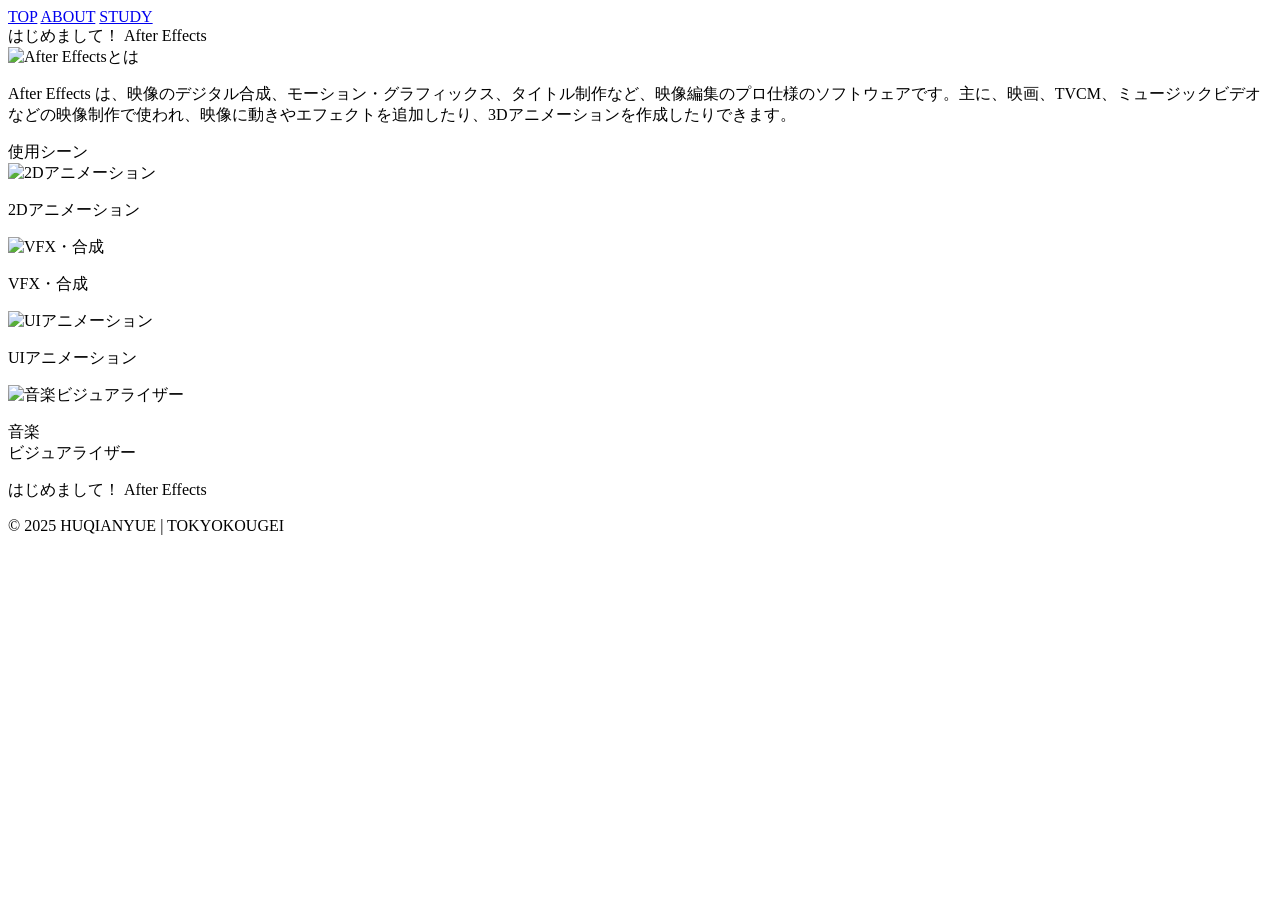
==== index.html @ d7387eac "Create index.html" ====
<!DOCTYPE html>
<html lang="ja">

<head>
    <meta charset="UTF-8">
    <meta name="viewport" content="width=device-width, initial-scale=1.0">
    <title>はじめまして！ After Effects</title>
    <link rel="stylesheet" href="./css/about.css" />
</head>

<body>

<header class="header">
  <div class="hamburger" onclick="toggleMenu()">
    <div class="rectangle-01"></div>
    <div class="rectangle-02"></div>
    <div class="rectangle-03"></div>
  </div> 
</header>

<nav class="side-menu" id="sideMenu">
  <a href="top.html">TOP</a>
  <a href="about.html">ABOUT</a>
  <a href="study.html">STUDY</a>
</nav>


<main class="main-area">

  <div class="title-text"><span class="title_span">はじめまして！ After Effects</span></div>

  <div class="white-box">
    <!-- 横幅图片 -->
    <img src="image/banner01.png" alt="After Effectsとは" class="banner-img" />

    <p class="text">
        <span class="aftereffects_span">After Effects</span> は、映像のデジタル合成、モーション・グラフィックス、タイトル制作など、映像編集のプロ仕様のソフトウェアです。主に、映画、TVCM、ミュージックビデオなどの映像制作で使われ、映像に動きやエフェクトを追加したり、3Dアニメーションを作成したりできます。
    </p>

    <!-- 小标题 -->
    <div class="section-title">
      <span class="dot"></span>
      <span class="title">使用シーン</span>
    </div>

    <div class="category-list">

        <div class="category-item">
          <img src="image/2D.jpg" alt="2Dアニメーション">
          <p>2Dアニメーション</p>
        </div>
      
        <div class="category-item">
          <img src="image/vfx.jpg" alt="VFX・合成">
          <p>VFX・合成</p>
        </div>
      
        <div class="category-item">
          <img src="image/ui.jpg" alt="UIアニメーション">
          <p>UIアニメーション</p>
        </div>
      
        <div class="category-item">
          <img src="image/music.png" alt="音楽ビジュアライザー">
          <p>音楽<br>ビジュアライザー</p>
        </div>

    </div>

  </div>



</main>

<footer class="site-footer">
  <p>はじめまして！ After Effects</p>
  <p>&copy; 2025 HUQIANYUE | TOKYOKOUGEI</p>
</footer>


</body>

<script>
  function toggleMenu() {
    const menu = document.getElementById("sideMenu");
    menu.classList.toggle("open");
  }
</script>

</html>
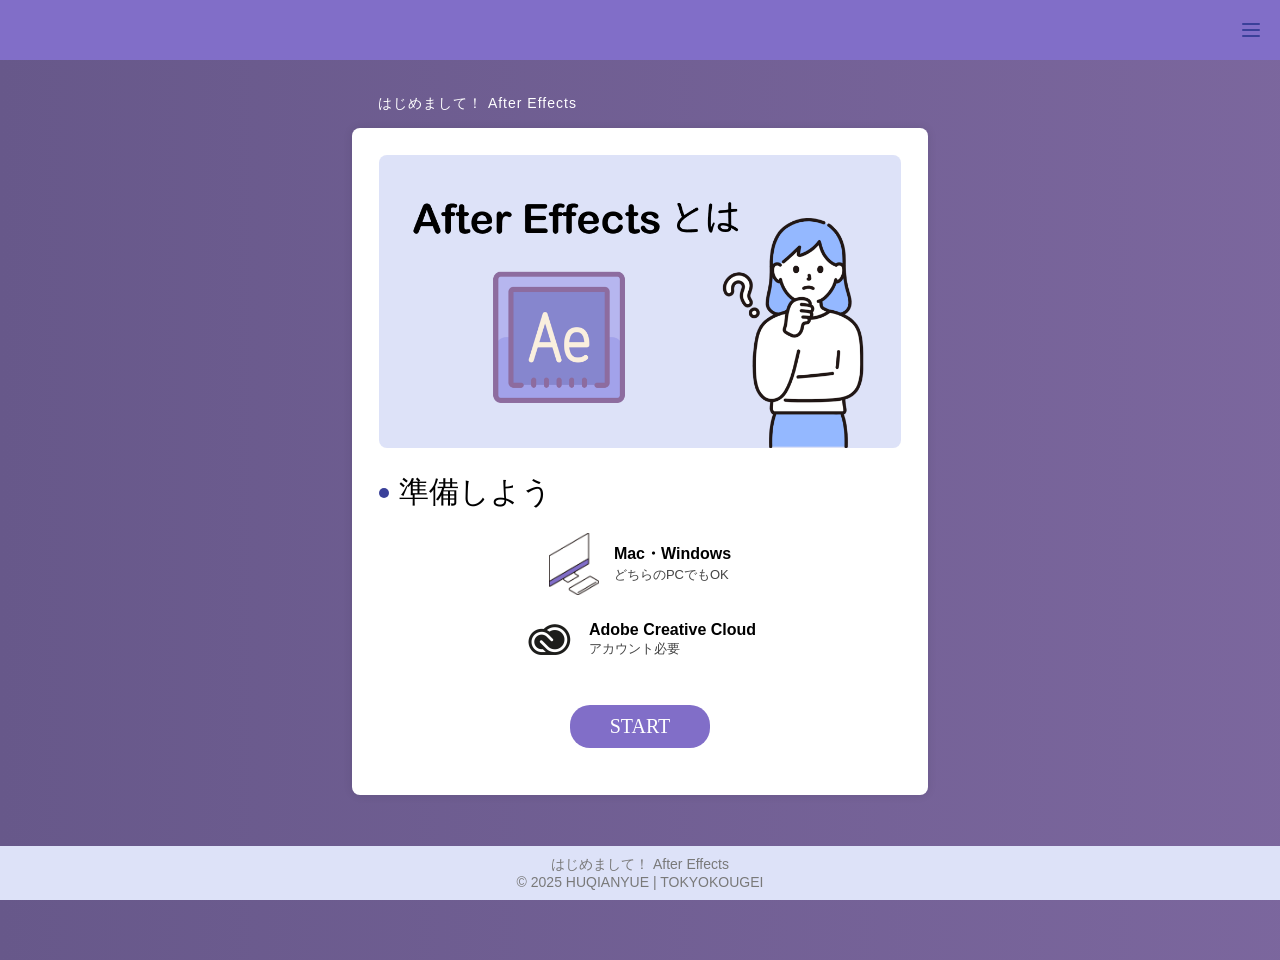
==== commit f0bbaa52: "Update index.html" ====
--- a/index.html
+++ b/index.html
@@ -5,7 +5,8 @@
     <meta charset="UTF-8">
     <meta name="viewport" content="width=device-width, initial-scale=1.0">
     <title>はじめまして！ After Effects</title>
-    <link rel="stylesheet" href="./css/about.css" />
+    <link rel="stylesheet" href="./css/top.css" />
+    <link href="https://fonts.googleapis.com/css2?family=Baloo+2&family=M+PLUS+Rounded+1c&display=swap" rel="stylesheet">
 </head>
 
 <body>
@@ -31,45 +32,38 @@
 
   <div class="white-box">
     <!-- 横幅图片 -->
-    <img src="image/banner01.png" alt="After Effectsとは" class="banner-img" />
-
-    <p class="text">
-        <span class="aftereffects_span">After Effects</span> は、映像のデジタル合成、モーション・グラフィックス、タイトル制作など、映像編集のプロ仕様のソフトウェアです。主に、映画、TVCM、ミュージックビデオなどの映像制作で使われ、映像に動きやエフェクトを追加したり、3Dアニメーションを作成したりできます。
-    </p>
+    <a href="about.html" class="banner-link">
+      <img src="image/banner01.png" alt="After Effectsとは" class="banner-img" />
+    </a>
 
     <!-- 小标题 -->
     <div class="section-title">
       <span class="dot"></span>
-      <span class="title">使用シーン</span>
+      <span class="title">準備しよう</span>
     </div>
 
-    <div class="category-list">
-
-        <div class="category-item">
-          <img src="image/2D.jpg" alt="2Dアニメーション">
-          <p>2Dアニメーション</p>
-        </div>
-      
-        <div class="category-item">
-          <img src="image/vfx.jpg" alt="VFX・合成">
-          <p>VFX・合成</p>
-        </div>
-      
-        <div class="category-item">
-          <img src="image/ui.jpg" alt="UIアニメーション">
-          <p>UIアニメーション</p>
-        </div>
-      
-        <div class="category-item">
-          <img src="image/music.png" alt="音楽ビジュアライザー">
-          <p>音楽<br>ビジュアライザー</p>
-        </div>
-
+    <!-- 图文区块1 -->
+    <div class="info-block">
+      <img src="image/computer-icon.png" alt="PC icon" class="info-icon" />
+      <div class="info-text">
+        <p>Mac・Windows</p>
+        <small>どちらのPCでもOK</small>
+      </div>
     </div>
 
+    <!-- 图文区块2 -->
+    <div class="info-block">
+      <img src="image/cc-icon.png" alt="Creative Cloud" class="info-icon" />
+      <div class="info-text">
+        <p>Adobe Creative Cloud</p>
+        <small>アカウント必要</small>
+      </div>
+    </div>
+
+    <!-- 按钮 -->
+    <button onclick="location.href='study.html'" class="start-button">START</button>
+
   </div>
-
-
 
 </main>
 
@@ -77,7 +71,6 @@
   <p>はじめまして！ After Effects</p>
   <p>&copy; 2025 HUQIANYUE | TOKYOKOUGEI</p>
 </footer>
-
 
 </body>
 
--- a/css/top.css
+++ b/css/top.css
@@ -0,0 +1,284 @@
+@charset "UTF-8";
+
+* {
+  margin: 0; /*外边距*/
+  padding: 0; /*内边距*/
+  border: 0; /*边框*/
+  outline: 0; 
+  background-color: transparent;
+  text-decoration: none;
+  list-style: none;
+}
+
+body {
+  height: 100vh;
+  min-height: 100vh;
+  min-width: 320px;
+  display: flex;
+  padding-top: 60px;
+  flex-direction: column;
+  justify-content: center;
+  align-items: center;
+  color: white;
+  font-family: 
+  'M PLUS Rounded 1c',
+  'Baloo 2',
+  sans-serif;
+  overflow: hidden;
+  background:linear-gradient(270deg, #e7deff, #b892d8,#67588a);
+  background-size: 800% 800%;
+  animation: gradientAnimation 10s ease infinite;
+}
+
+@keyframes gradientAnimation {
+  0%{
+      background-position: 0% 50%;
+  }
+  50%{
+      background-position: 100% 50%;
+  }
+  100%{
+      background-position: 0% 50%;
+  }
+}
+
+
+/*顶部*/
+.header {
+  position: fixed; /*固定定位*/
+  top: 0;
+  left: 0;
+  width: 100%;
+  height: 60px;
+  background: #816EC8;
+  z-index: 1000; /*层级*/
+  display: flex; /*布局*/
+  justify-content: flex-end; /*内部元素靠右对齐*/
+  align-items: center; /*内部元素垂直居中*/
+  padding: 20px; /*内边距*/
+  box-sizing: border-box;
+}
+
+.hamburger {
+  width: 18px;
+  height: 15px;
+  position: absolute;
+  cursor: pointer;
+}
+
+.rectangle-01 {
+  width: 18px;
+  height: 2.14px;
+  left: 0px;
+  top: 0px;
+  position: absolute;
+  background: #3A4099;
+  border-radius: 12px;
+}
+
+.rectangle-02 {
+  width: 18px;
+  height: 2.14px;
+  left: 0px;
+  top: 6.43px;
+  position: absolute;
+  background: #3A4099;
+  border-radius: 12px;
+}
+
+.rectangle-03 {
+  width: 18px;
+  height: 2.14px;
+  left: 0px;
+  top: 12.86px;
+  position: absolute;
+  background: #3A4099;
+  border-radius: 12px;
+}
+
+/*菜单*/
+.side-menu {
+  position: fixed;
+  top: 0;
+  right: -250px;
+  width: 250px;
+  height: 100%;
+  background-color: white;
+  padding: 60px 20px 20px 20px;
+  box-sizing: border-box;
+  transition: right 0.3s ease;
+  z-index: 999;
+  display: flex;
+  flex-direction: column;
+}
+
+.side-menu a {
+  color: black;
+  text-decoration: none;
+  margin: 10px 0;
+  font-size: 24px;
+  transition: background-color 0.3s;
+  padding: 10px;
+  border-radius: 6px;
+}
+
+.side-menu a:hover {
+  background-color: #DDE2F8
+}
+
+.side-menu.open {
+  right: 0;
+}
+
+
+/*底部*/
+.site-footer {
+  background-color: #DDE2F8;
+  position: fixed;
+  bottom: 0;
+  color: #797979;
+  text-align: center;
+  padding: 10px 0;
+  font-size: 14px;
+  width: 100%;
+  box-sizing: border-box;
+}
+
+
+/*主要内容*/
+.main-area {
+  padding-top: 0px;
+  display: flex;
+  flex-direction: column;
+  justify-content: flex-start;
+  box-sizing: border-box;
+  min-height: calc(100vh - 60px);
+}
+
+.title_span {
+  color: white;
+  font-size: 14px;
+  font-weight: 400;
+  line-height: 27.60px;
+  word-wrap: break-word;
+}
+
+.title-text {
+  width: 90%;
+  max-width: 50vw;
+  min-width: 300px;
+  margin-bottom: 10px;
+  padding-left: 58px;
+  text-align: left;
+  letter-spacing: 1px;
+}
+
+
+.white-box {
+  background-color: white;
+  color: black;
+  padding: 27px;
+  width: 90%;
+  max-width: 50vw;
+  min-width: 300px;
+  max-height: 80vh;
+  overflow-y: auto;
+  overflow-x: hidden;
+  border-radius: 8px;
+  box-shadow: 0 0 10px rgba(0, 0, 0, 0.1);
+  box-sizing: border-box;
+  margin: 0 auto;
+  display: flex;
+  flex-direction: column;
+  justify-content: flex-start;
+  align-items: center; /*内部元素垂直居中*/
+}
+
+.white-box::-webkit-scrollbar {
+  display: none;
+}
+
+
+/* 横幅图片 */
+.banner-link {
+  display: inline-block;
+}
+
+.banner-img {
+  width: 100%;
+  max-width: 100%;
+  margin-bottom: 20px;
+  border-radius: 8px;
+  transition: opacity 0.3s ease;
+}
+
+.banner-img:hover {
+  opacity: 0.7;
+  cursor: pointer;
+}
+
+/* 标题和圆点 */
+.section-title {
+  align-self: flex-start;
+  display: flex;
+  align-items: center;
+  margin-bottom: 20px;
+}
+
+.section-title .dot {
+  width: 10px;
+  height: 10px;
+  background-color: #3A4099;
+  border-radius: 50%;
+  margin-right: 10px;
+}
+
+.section-title .title {
+  font-size: 30px;
+  font-weight: 500;
+}
+
+/* 图文块 */
+.info-block {
+  display: flex;
+  align-items: center;
+  margin-bottom: 20px;
+}
+
+.info-icon {
+  width: 50px;
+  height: auto;
+  margin-right: 15px;
+}
+
+.info-text p {
+  margin: 0;
+  font-weight: bold;
+}
+
+.info-text small {
+  font-size: 13px;
+  color: #444;
+}
+
+/* START按钮 */
+.start-button {
+  margin-top: 20px;
+  margin-bottom: 20px;
+  background-color: #816EC8;
+  color: white;
+  padding: 10px 40px;
+  justify-content: center;
+  align-items: center;
+  border: none;
+  border-radius: 20px;
+  font-family: 'Baloo 2';
+  font-size: 20px;
+  transition: background-color 0.3s ease;
+  cursor: pointer;
+}
+
+.start-button:hover {
+  background: #3A4099;
+}
+
